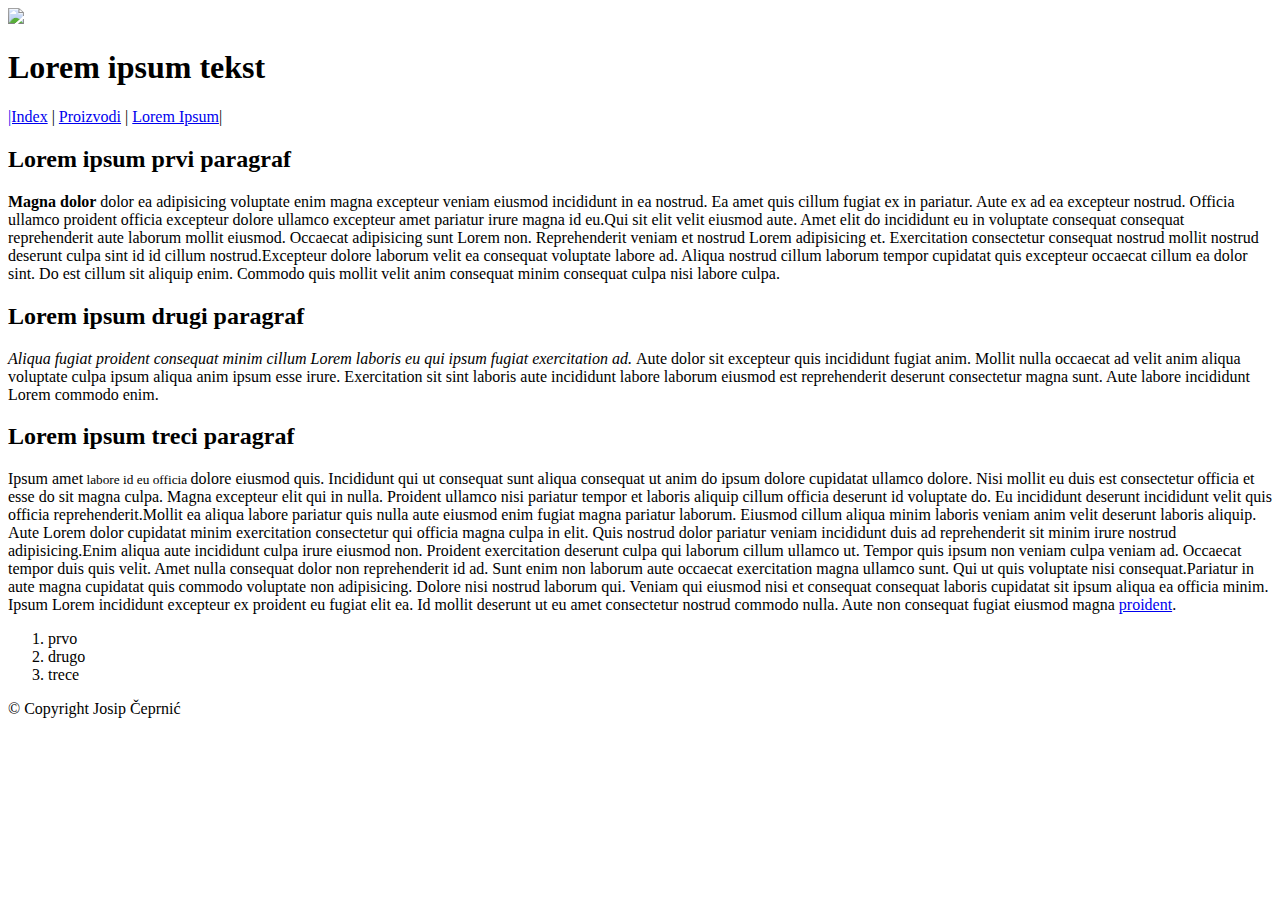
==== html/index.html @ fd79af43 "js" ====
<!DOCTYPE html>
<html lang="en">
  <head>
    <meta charset="UTF-8" />
    <meta http-equiv="X-UA-Compatible" content="IE=edge" />
    <meta name="description" content="Lorem ipsum" />
    <meta name="keywords" content="Lorem ipsum, HTML, index, proizvodi" />
    <meta name="author" content="Josip Čeprnić" />
    <meta name="viewport" content="width=device-width, initial-scale=1.0" />
    <title>Lorem ipsum</title>
    <style>
      .responsive {
        width: 100%;
        height: auto;
      }
    </style>
  </head>
  <body>
    <img src="../images/nature.jpg" class="responsive" />
    <h1>Lorem ipsum tekst</h1>
    <nav>
      <a href="index.html">|Index</a>
      | <a href="proizvodi.html">Proizvodi</a> |
      <a href="https://www.lipsum.com">Lorem Ipsum</a>|
    </nav>
    <main>
      <article>
        <h2>Lorem ipsum prvi paragraf</h2>
        <p>
          <strong> Magna dolor </strong> dolor ea adipisicing voluptate enim
          magna excepteur veniam eiusmod incididunt in ea nostrud. Ea amet quis
          cillum fugiat ex in pariatur. Aute ex ad ea excepteur nostrud. Officia
          ullamco proident officia excepteur dolore ullamco excepteur amet
          pariatur irure magna id eu.Qui sit elit velit eiusmod aute. Amet elit
          do incididunt eu in voluptate consequat consequat reprehenderit aute
          laborum mollit eiusmod. Occaecat adipisicing sunt Lorem non.
          Reprehenderit veniam et nostrud Lorem adipisicing et. Exercitation
          consectetur consequat nostrud mollit nostrud deserunt culpa sint id id
          cillum nostrud.Excepteur dolore laborum velit ea consequat voluptate
          labore ad. Aliqua nostrud cillum laborum tempor cupidatat quis
          excepteur occaecat cillum ea dolor sint. Do est cillum sit aliquip
          enim. Commodo quis mollit velit anim consequat minim consequat culpa
          nisi labore culpa.
        </p>
      </article>
      <article>
        <h2>Lorem ipsum drugi paragraf</h2>
        <p>
          <em>
            Aliqua fugiat proident consequat minim cillum Lorem laboris eu qui
            ipsum fugiat exercitation ad.
          </em>
          Aute dolor sit excepteur quis incididunt fugiat anim. Mollit nulla
          occaecat ad velit anim aliqua voluptate culpa ipsum aliqua anim ipsum
          esse irure. Exercitation sit sint laboris aute incididunt labore
          laborum eiusmod est reprehenderit deserunt consectetur magna sunt.
          Aute labore incididunt Lorem commodo enim.
        </p>
      </article>
      <article>
        <h2>Lorem ipsum treci paragraf</h2>
        <p>
          Ipsum amet<small> labore id eu officia </small> dolore eiusmod quis.
          Incididunt qui ut consequat sunt aliqua consequat ut anim do ipsum
          dolore cupidatat ullamco dolore. Nisi mollit eu duis est consectetur
          officia et esse do sit magna culpa. Magna excepteur elit qui in nulla.
          Proident ullamco nisi pariatur tempor et laboris aliquip cillum
          officia deserunt id voluptate do. Eu incididunt deserunt incididunt
          velit quis officia reprehenderit.Mollit ea aliqua labore pariatur quis
          nulla aute eiusmod enim fugiat magna pariatur laborum. Eiusmod cillum
          aliqua minim laboris veniam anim velit deserunt laboris aliquip. Aute
          Lorem dolor cupidatat minim exercitation consectetur qui officia magna
          culpa in elit. Quis nostrud dolor pariatur veniam incididunt duis ad
          reprehenderit sit minim irure nostrud adipisicing.Enim aliqua aute
          incididunt culpa irure eiusmod non. Proident exercitation deserunt
          culpa qui laborum cillum ullamco ut. Tempor quis ipsum non veniam
          culpa veniam ad. Occaecat tempor duis quis velit. Amet nulla consequat
          dolor non reprehenderit id ad. Sunt enim non laborum aute occaecat
          exercitation magna ullamco sunt. Qui ut quis voluptate nisi
          consequat.Pariatur in aute magna cupidatat quis commodo voluptate non
          adipisicing. Dolore nisi nostrud laborum qui. Veniam qui eiusmod nisi
          et consequat consequat laboris cupidatat sit ipsum aliqua ea officia
          minim. Ipsum Lorem incididunt excepteur ex proident eu fugiat elit ea.
          Id mollit deserunt ut eu amet consectetur nostrud commodo nulla. Aute
          non consequat fugiat eiusmod magna
          <a href="https://www.lipsum.com/">proident</a>.
        </p>
        <p>
          <!--Dolor eu nulla incididunt ipsum minim irure proident. Ea velit velit
          nulla proident eiusmod consequat ad laborum consequat adipisicing
          deserunt ex aute velit. Ullamco cupidatat ullamco mollit eiusmod ipsum
          ipsum enim ex occaecat duis. Anim Lorem ullamco velit reprehenderit
          quis anim tempor velit dolore. Incididunt fugiat dolor id nisi est
          incididunt cupidatat. In Lorem tempor adipisicing duis adipisicing.-->
        </p>
      </article>
      <ol>
        <li>prvo</li>
        <li>drugo</li>
        <li>trece</li>
      </ol>
      <script src="../js/prvi.js"></script>
    </main>
    <footer>&copy; Copyright Josip Čeprnić</footer>
  </body>
</html>
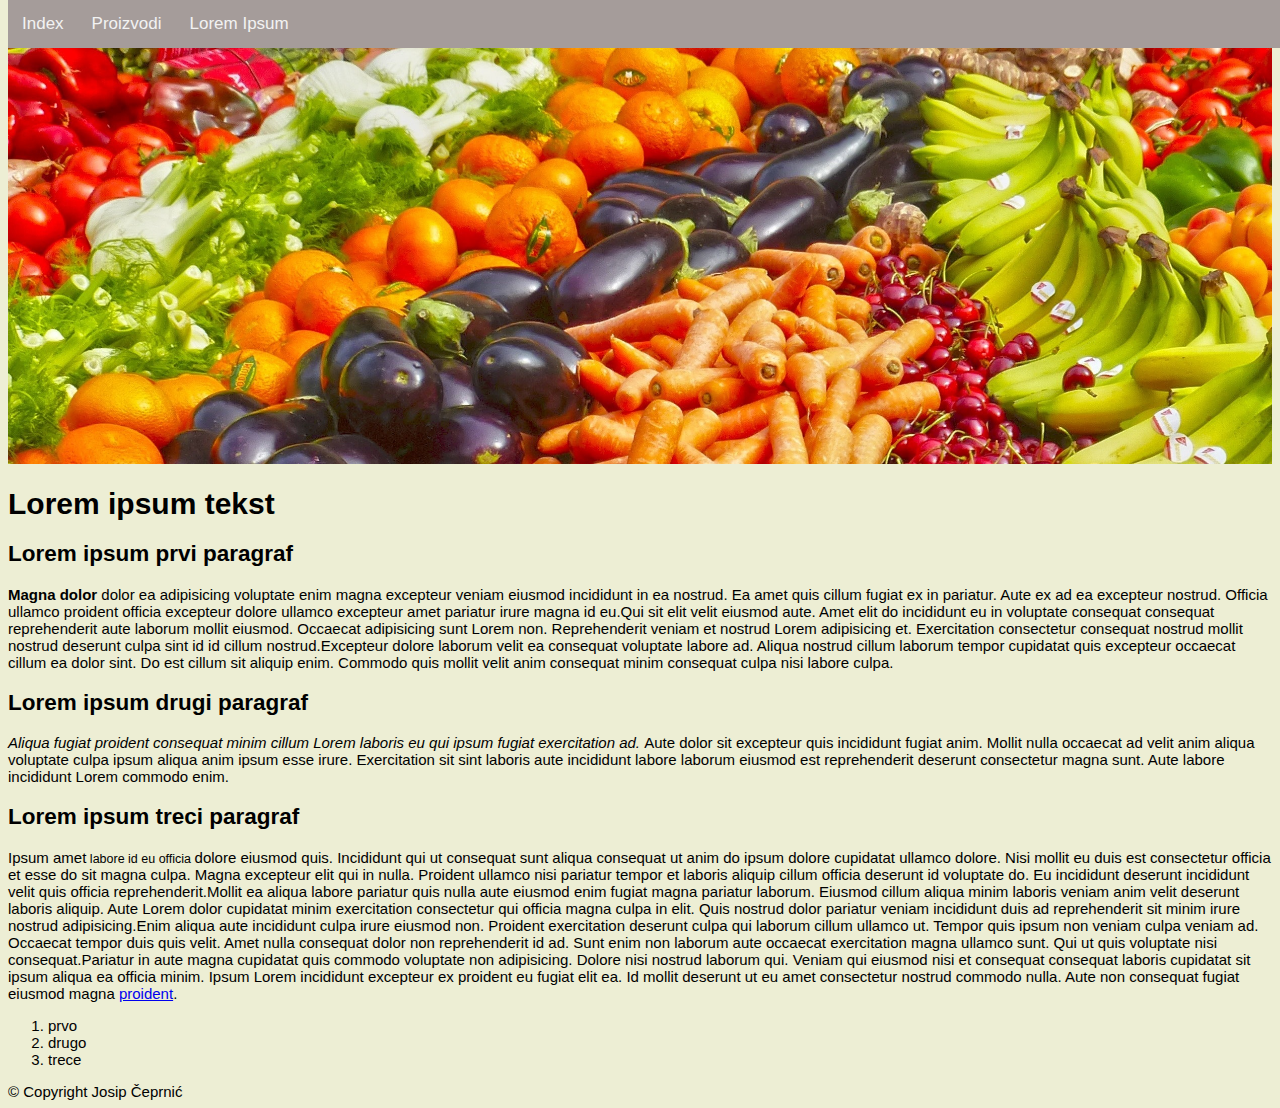
==== commit 96b517ba: "izmjena" ====
--- a/html/index.html
+++ b/html/index.html
@@ -7,22 +7,19 @@
     <meta name="keywords" content="Lorem ipsum, HTML, index, proizvodi" />
     <meta name="author" content="Josip Čeprnić" />
     <meta name="viewport" content="width=device-width, initial-scale=1.0" />
+    <link rel="stylesheet" href="/css/style.css" />
     <title>Lorem ipsum</title>
-    <style>
-      .responsive {
-        width: 100%;
-        height: auto;
-      }
-    </style>
   </head>
+  
   <body>
-    <img src="../images/nature.jpg" class="responsive" />
+    <img src="../images/fruits.jpg" class="cover-img" />
+      <nav>
+        <a href="index.html">Index</a>
+        <a href="proizvodi.html">Proizvodi</a> 
+        <a href="https://www.lipsum.com">Lorem Ipsum</a>
+      </nav>
     <h1>Lorem ipsum tekst</h1>
-    <nav>
-      <a href="index.html">|Index</a>
-      | <a href="proizvodi.html">Proizvodi</a> |
-      <a href="https://www.lipsum.com">Lorem Ipsum</a>|
-    </nav>
+
     <main>
       <article>
         <h2>Lorem ipsum prvi paragraf</h2>
@@ -99,7 +96,7 @@
         <li>drugo</li>
         <li>trece</li>
       </ol>
-      <script src="../js/prvi.js"></script>
+      <!-- <script src="../js/prvi.js"></script> -->
     </main>
     <footer>&copy; Copyright Josip Čeprnić</footer>
   </body>
--- a/css/style.css
+++ b/css/style.css
@@ -0,0 +1,55 @@
+body,html {
+    background-color: #edeed4;
+    font-family: Arial, sans-serif;
+    font-size: 15px;
+  }
+  
+.cover-img {
+
+  width: 100%;
+  height: auto;
+  /* background-position: center;
+  background-repeat: no-repeat; */
+  background-size: cover;
+  position: relative; 
+  
+}
+
+/* @media only screen and (max-width: 330px) {
+    
+    .cover-img {
+      display: none;
+    }
+   
+  } */
+
+
+
+nav {
+    position: fixed;
+    overflow: hidden;
+    top: 0;
+    width: 100%;
+    display: flex; 
+    flex-wrap: wrap;
+    background-color: #A59C9A;
+    
+    }
+
+nav a{
+    
+    color: #f2f2f2;
+    text-align: center;
+    padding: 14px;
+    text-decoration: none;
+    font-size: 17px;
+    overflow: hidden;
+    
+}
+nav a:hover {
+    background-color: #ddd;
+    color: black;
+  }
+ nav a:active {
+    background-color: rgb(76, 6, 99);
+  }
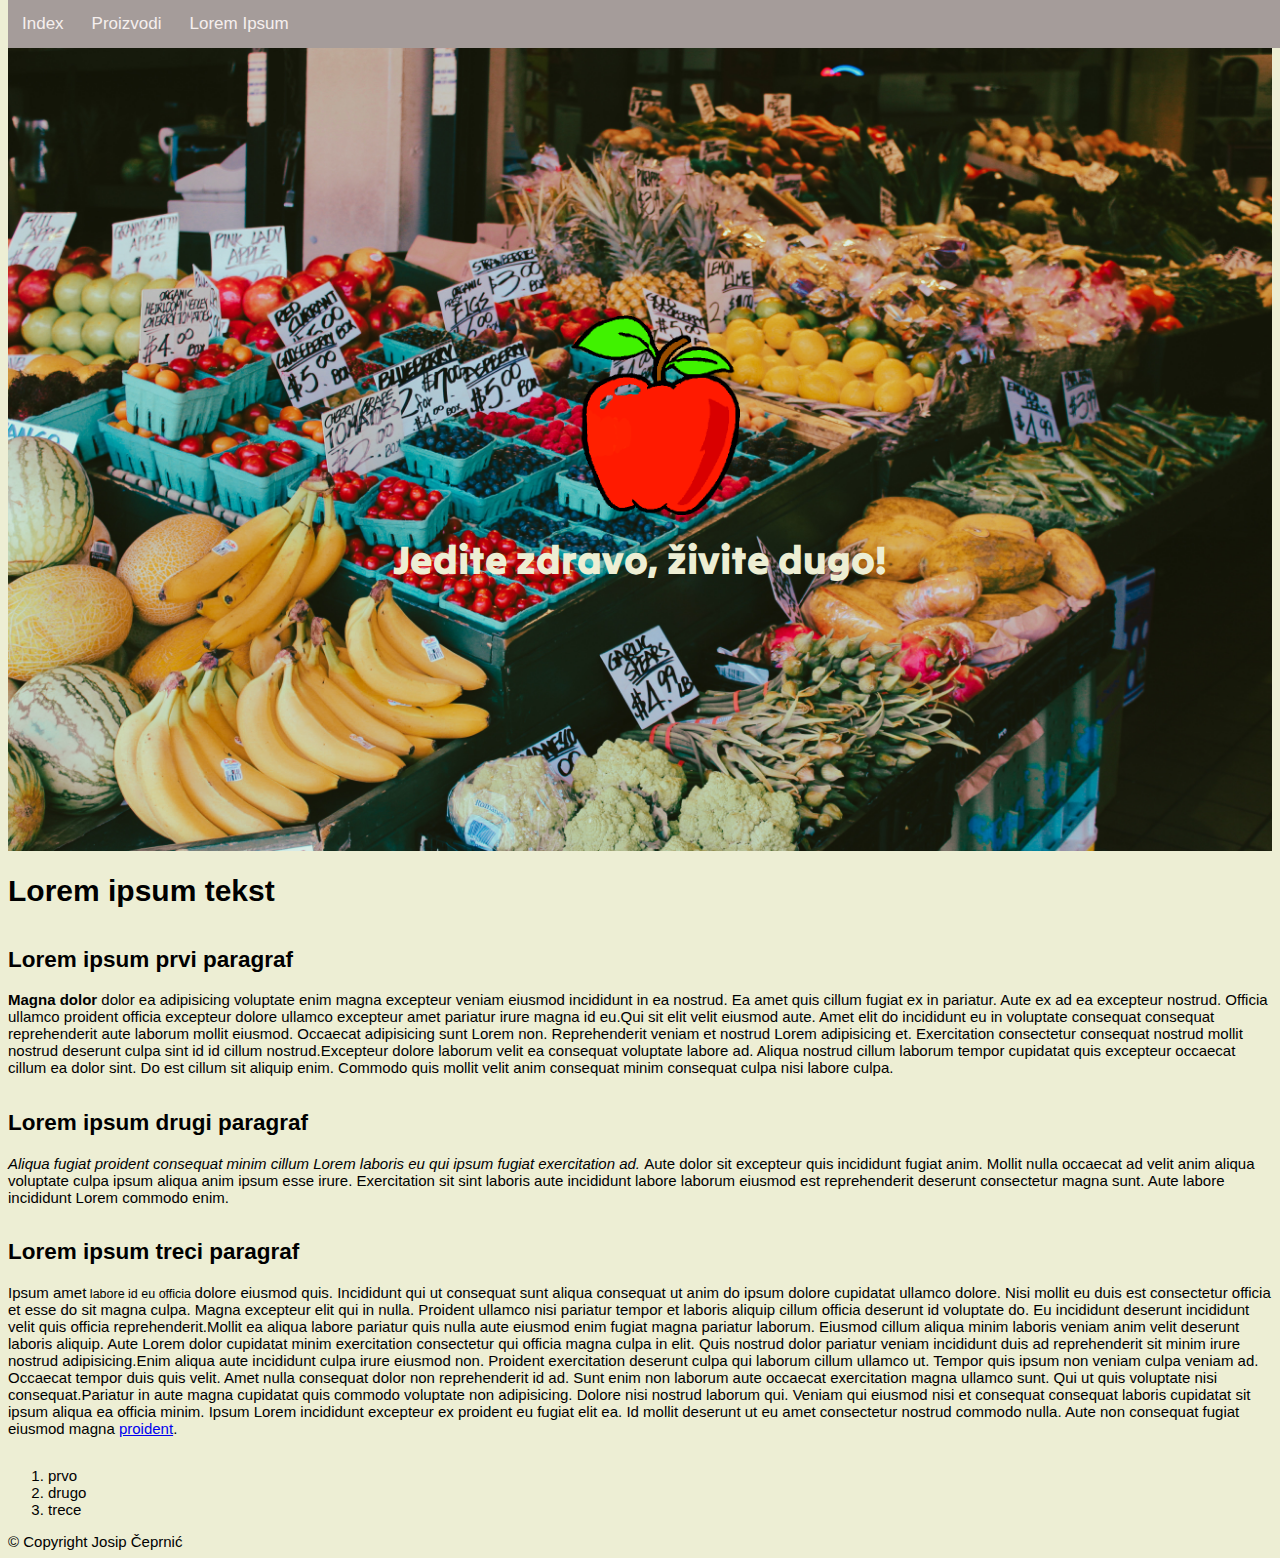
==== commit d790ebe7: "novo" ====
--- a/html/index.html
+++ b/html/index.html
@@ -1,5 +1,5 @@
 <!DOCTYPE html>
-<html lang="en">
+<html lang="hr">
   <head>
     <meta charset="UTF-8" />
     <meta http-equiv="X-UA-Compatible" content="IE=edge" />
@@ -8,19 +8,29 @@
     <meta name="author" content="Josip Čeprnić" />
     <meta name="viewport" content="width=device-width, initial-scale=1.0" />
     <link rel="stylesheet" href="/css/style.css" />
+    <link
+      rel="stylesheet"
+      href="https://fonts.googleapis.com/css?family=Tilt Warp"
+    />
+
     <title>Lorem ipsum</title>
   </head>
-  
+
   <body>
-    <img src="../images/fruits.jpg" class="cover-img" />
-      <nav>
-        <a href="index.html">Index</a>
-        <a href="proizvodi.html">Proizvodi</a> 
-        <a href="https://www.lipsum.com">Lorem Ipsum</a>
-      </nav>
-    <h1>Lorem ipsum tekst</h1>
+    <nav>
+      <a href="index.html">Index</a>
+      <a href="proizvodi.html">Proizvodi</a>
+      <a href="https://www.lipsum.com">Lorem Ipsum</a>
+    </nav>
+    <div><img src="../images/fruits.jpg" id="header" /></div>
+    <div class="center-text"><p>Jedite zdravo, živite dugo!</p></div>
+    <div><img src="../images/apple.png" id="apple" /></div>
+
+   
 
     <main>
+      <div class ="left">
+      <h1>Lorem ipsum tekst</h1>
       <article>
         <h2>Lorem ipsum prvi paragraf</h2>
         <p>
@@ -40,6 +50,7 @@
           nisi labore culpa.
         </p>
       </article>
+    </div>
       <article>
         <h2>Lorem ipsum drugi paragraf</h2>
         <p>
@@ -54,6 +65,7 @@
           Aute labore incididunt Lorem commodo enim.
         </p>
       </article>
+      <div class ="right">
       <article>
         <h2>Lorem ipsum treci paragraf</h2>
         <p>
@@ -91,12 +103,14 @@
           incididunt cupidatat. In Lorem tempor adipisicing duis adipisicing.-->
         </p>
       </article>
+    </div>
       <ol>
         <li>prvo</li>
         <li>drugo</li>
         <li>trece</li>
       </ol>
       <!-- <script src="../js/prvi.js"></script> -->
+      <script src="../js/jabuka.js"></script>
     </main>
     <footer>&copy; Copyright Josip Čeprnić</footer>
   </body>
--- a/css/style.css
+++ b/css/style.css
@@ -1,55 +1,96 @@
-body,html {
-    background-color: #edeed4;
-    font-family: Arial, sans-serif;
-    font-size: 15px;
-  }
-  
-.cover-img {
+body,
+html {
+  background-color: #edeed4;
+  font-family: Arial, sans-serif;
+  font-size: 15px;
+}
 
+nav {
+  position: fixed;
+  overflow: hidden;
+  top: 0;
+  width: 100%;
+  display: flex;
+  flex-wrap: wrap;
+  background-color: #a59c9a;
+  /* color: rgb(245, 239, 238);  */
+  z-index: 100;
+}
+
+nav a {
+  text-align: center;
+  padding: 14px;
+  text-decoration: none;
+  font-size: 17px;
+  overflow: hidden;
+  color: rgb(245, 239, 238);
+}
+
+nav a:hover {
+  background-color: #ddd;
+  color: black;
+}
+
+nav a:active {
+  background-color: rgb(160, 30, 204);
+}
+
+/* nav a:visited{
+  color:orange
+} */
+
+#header {
   width: 100%;
   height: auto;
-  /* background-position: center;
-  background-repeat: no-repeat; */
+  /* background-image: url("../images/fruits.jpg"); */
   background-size: cover;
-  position: relative; 
-  
 }
 
-/* @media only screen and (max-width: 330px) {
-    
-    .cover-img {
-      display: none;
-    }
-   
-  } */
+.center-text p {
+  position: absolute;
+  top: 60%;
+  left: 50%;
+  transform: translate(-50%, -90%);
+  z-index: 1;
+  color: #edeed4;
+  text-align: center;
+  font-family: Tilt Warp;
+  font-size: 40px;
+}
 
+#apple {
+  position: absolute;
+  width: 200px;
+  height: 200px;
+  top: 55%;
+  left: 50%;
+  transform: translate(-50%, -90%);
+  z-index: 0;
+  color: #edeed4;
+  text-align: center;
+  font-family: Tilt Warp;
+  font-size: 40px;
+}
+@media only screen and (max-width: 800px) {
+  .center-text {
+    position: absolute;
+    top: 25%;
+    left: 50%;
+    transform: translate(-50%, -90%);
+    z-index: 1;
+    color: #edeed4;
+    text-align: center;
+    font-size: 10px;
+  }
+  #apple {
+    display: none;
+  }
+}
 
+.left {display:flex;
+  flex-wrap:wrap;
+  }
 
-nav {
-    position: fixed;
-    overflow: hidden;
-    top: 0;
-    width: 100%;
-    display: flex; 
-    flex-wrap: wrap;
-    background-color: #A59C9A;
-    
-    }
-
-nav a{
-    
-    color: #f2f2f2;
-    text-align: center;
-    padding: 14px;
-    text-decoration: none;
-    font-size: 17px;
-    overflow: hidden;
-    
-}
-nav a:hover {
-    background-color: #ddd;
-    color: black;
-  }
- nav a:active {
-    background-color: rgb(76, 6, 99);
-  }
+.right {display:flex;
+    flex-wrap:wrap;
+    }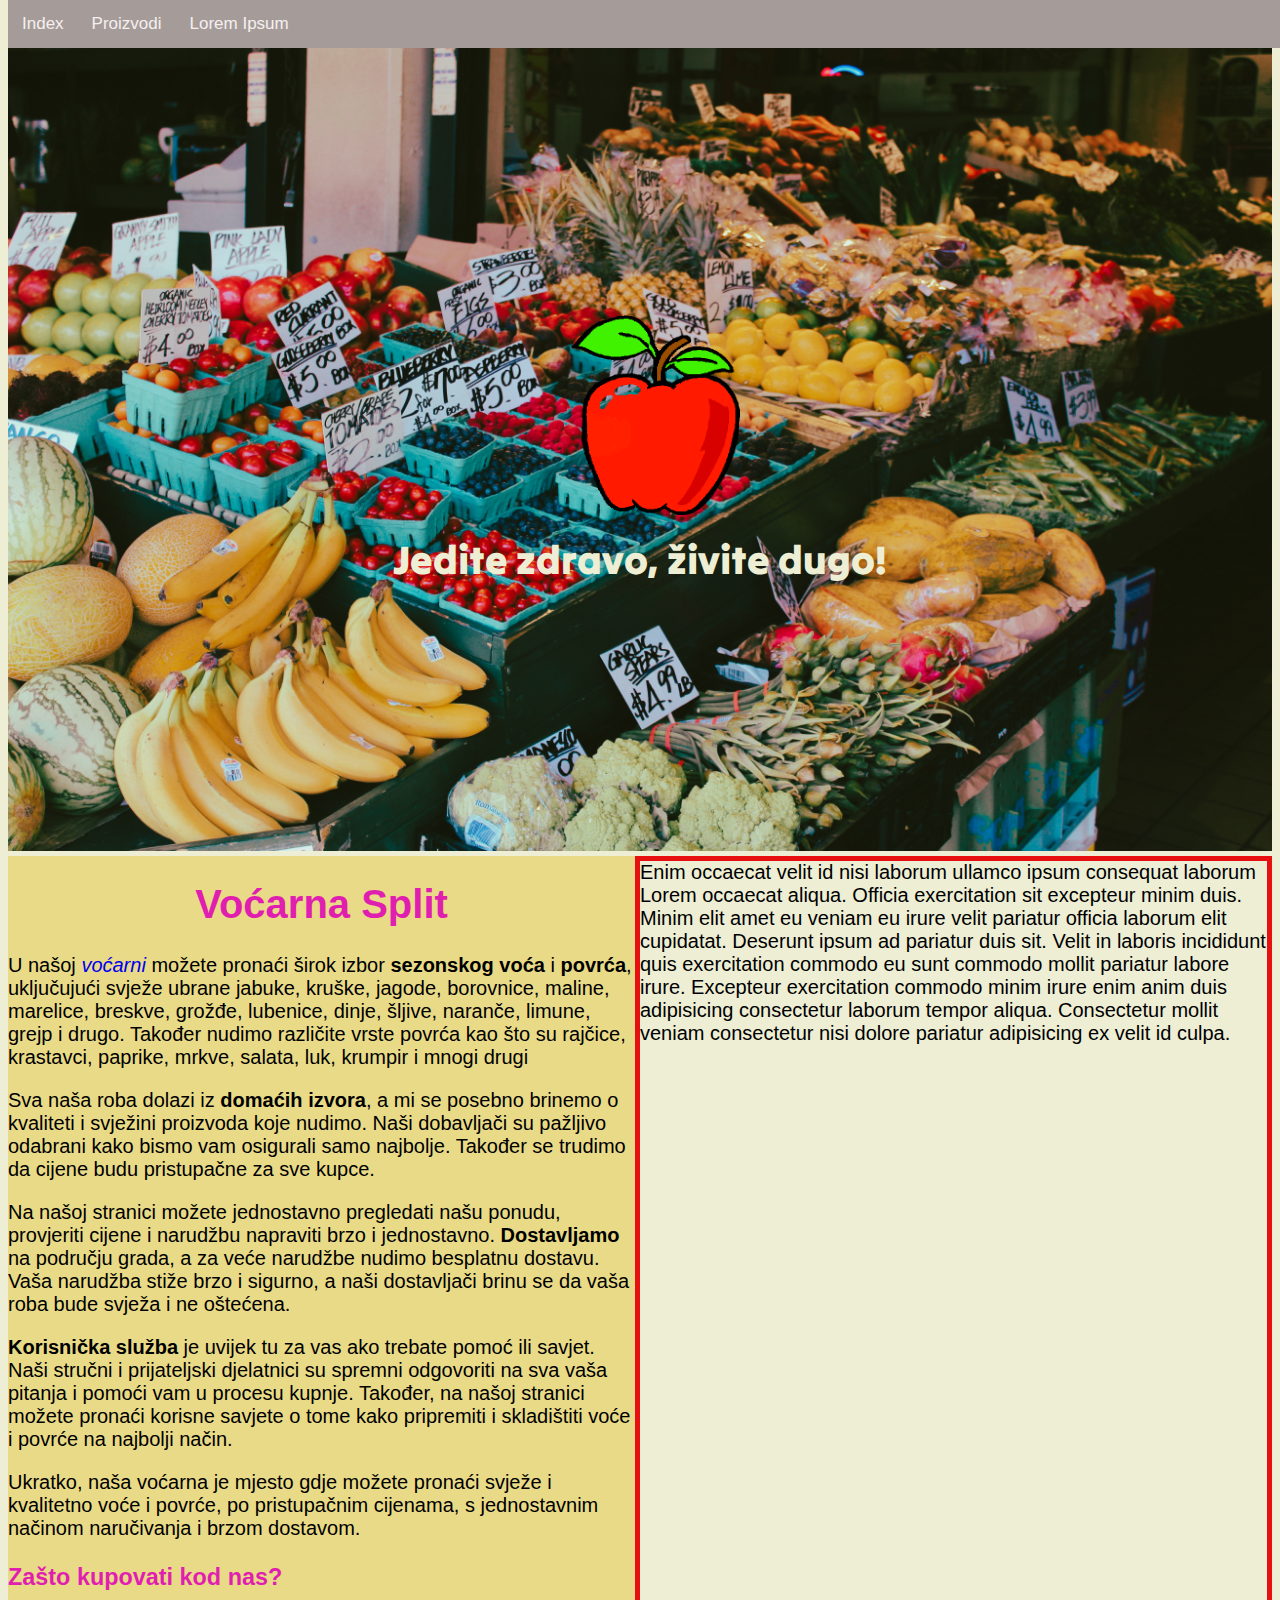
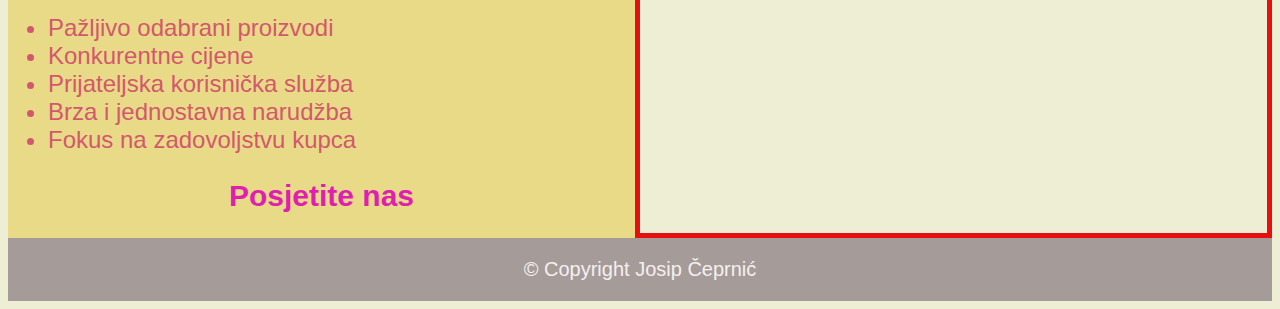
==== commit 2a28f9a8: "almost" ====
--- a/html/index.html
+++ b/html/index.html
@@ -26,92 +26,67 @@
     <div class="center-text"><p>Jedite zdravo, živite dugo!</p></div>
     <div><img src="../images/apple.png" id="apple" /></div>
 
-   
-
-    <main>
-      <div class ="left">
-      <h1>Lorem ipsum tekst</h1>
-      <article>
-        <h2>Lorem ipsum prvi paragraf</h2>
+    <main class="flex-container">
+      <div class="left">
+        <h1>Voćarna Split</h1>
         <p>
-          <strong> Magna dolor </strong> dolor ea adipisicing voluptate enim
-          magna excepteur veniam eiusmod incididunt in ea nostrud. Ea amet quis
-          cillum fugiat ex in pariatur. Aute ex ad ea excepteur nostrud. Officia
-          ullamco proident officia excepteur dolore ullamco excepteur amet
-          pariatur irure magna id eu.Qui sit elit velit eiusmod aute. Amet elit
-          do incididunt eu in voluptate consequat consequat reprehenderit aute
-          laborum mollit eiusmod. Occaecat adipisicing sunt Lorem non.
-          Reprehenderit veniam et nostrud Lorem adipisicing et. Exercitation
-          consectetur consequat nostrud mollit nostrud deserunt culpa sint id id
-          cillum nostrud.Excepteur dolore laborum velit ea consequat voluptate
-          labore ad. Aliqua nostrud cillum laborum tempor cupidatat quis
-          excepteur occaecat cillum ea dolor sint. Do est cillum sit aliquip
-          enim. Commodo quis mollit velit anim consequat minim consequat culpa
-          nisi labore culpa.
-        </p>
-      </article>
-    </div>
-      <article>
-        <h2>Lorem ipsum drugi paragraf</h2>
-        <p>
-          <em>
-            Aliqua fugiat proident consequat minim cillum Lorem laboris eu qui
-            ipsum fugiat exercitation ad.
-          </em>
-          Aute dolor sit excepteur quis incididunt fugiat anim. Mollit nulla
-          occaecat ad velit anim aliqua voluptate culpa ipsum aliqua anim ipsum
-          esse irure. Exercitation sit sint laboris aute incididunt labore
-          laborum eiusmod est reprehenderit deserunt consectetur magna sunt.
-          Aute labore incididunt Lorem commodo enim.
-        </p>
-      </article>
-      <div class ="right">
-      <article>
-        <h2>Lorem ipsum treci paragraf</h2>
-        <p>
-          Ipsum amet<small> labore id eu officia </small> dolore eiusmod quis.
-          Incididunt qui ut consequat sunt aliqua consequat ut anim do ipsum
-          dolore cupidatat ullamco dolore. Nisi mollit eu duis est consectetur
-          officia et esse do sit magna culpa. Magna excepteur elit qui in nulla.
-          Proident ullamco nisi pariatur tempor et laboris aliquip cillum
-          officia deserunt id voluptate do. Eu incididunt deserunt incididunt
-          velit quis officia reprehenderit.Mollit ea aliqua labore pariatur quis
-          nulla aute eiusmod enim fugiat magna pariatur laborum. Eiusmod cillum
-          aliqua minim laboris veniam anim velit deserunt laboris aliquip. Aute
-          Lorem dolor cupidatat minim exercitation consectetur qui officia magna
-          culpa in elit. Quis nostrud dolor pariatur veniam incididunt duis ad
-          reprehenderit sit minim irure nostrud adipisicing.Enim aliqua aute
-          incididunt culpa irure eiusmod non. Proident exercitation deserunt
-          culpa qui laborum cillum ullamco ut. Tempor quis ipsum non veniam
-          culpa veniam ad. Occaecat tempor duis quis velit. Amet nulla consequat
-          dolor non reprehenderit id ad. Sunt enim non laborum aute occaecat
-          exercitation magna ullamco sunt. Qui ut quis voluptate nisi
-          consequat.Pariatur in aute magna cupidatat quis commodo voluptate non
-          adipisicing. Dolore nisi nostrud laborum qui. Veniam qui eiusmod nisi
-          et consequat consequat laboris cupidatat sit ipsum aliqua ea officia
-          minim. Ipsum Lorem incididunt excepteur ex proident eu fugiat elit ea.
-          Id mollit deserunt ut eu amet consectetur nostrud commodo nulla. Aute
-          non consequat fugiat eiusmod magna
-          <a href="https://www.lipsum.com/">proident</a>.
+          U našoj <em><a href="proizvodi.html">voćarni</a></em> možete pronaći širok izbor <strong>sezonskog voća</strong> i <strong>povrća</strong>,
+          uključujući svježe ubrane jabuke, kruške, jagode, borovnice, maline,
+          marelice, breskve, grožđe, lubenice, dinje, šljive, naranče, limune,
+          grejp i drugo. Također nudimo različite vrste povrća kao što su
+          rajčice, krastavci, paprike, mrkve, salata, luk, krumpir i mnogi drugi
         </p>
         <p>
-          <!--Dolor eu nulla incididunt ipsum minim irure proident. Ea velit velit
-          nulla proident eiusmod consequat ad laborum consequat adipisicing
-          deserunt ex aute velit. Ullamco cupidatat ullamco mollit eiusmod ipsum
-          ipsum enim ex occaecat duis. Anim Lorem ullamco velit reprehenderit
-          quis anim tempor velit dolore. Incididunt fugiat dolor id nisi est
-          incididunt cupidatat. In Lorem tempor adipisicing duis adipisicing.-->
+          Sva naša roba dolazi iz <strong>domaćih izvora</strong>, a mi se posebno brinemo o
+          kvaliteti i svježini proizvoda koje nudimo. Naši dobavljači su
+          pažljivo odabrani kako bismo vam osigurali samo najbolje. Također se
+          trudimo da cijene budu pristupačne za sve kupce.
         </p>
-      </article>
-    </div>
-      <ol>
-        <li>prvo</li>
-        <li>drugo</li>
-        <li>trece</li>
-      </ol>
-      <!-- <script src="../js/prvi.js"></script> -->
+        <p>
+          Na našoj stranici možete jednostavno pregledati našu ponudu,
+          provjeriti cijene i narudžbu napraviti brzo i jednostavno. <strong>Dostavljamo</strong>
+          na području grada, a za veće narudžbe nudimo besplatnu dostavu. Vaša
+          narudžba stiže brzo i sigurno, a naši dostavljači brinu se da vaša
+          roba bude svježa i ne oštećena.
+        </p>
+        <p>
+          <strong>Korisnička služba</strong> je uvijek tu za vas ako trebate pomoć ili savjet.
+          Naši stručni i prijateljski djelatnici su spremni odgovoriti na sva
+          vaša pitanja i pomoći vam u procesu kupnje. Također, na našoj stranici
+          možete pronaći korisne savjete o tome kako pripremiti i skladištiti
+          voće i povrće na najbolji način.
+        </p>
+        <p>
+          Ukratko, naša voćarna je mjesto gdje možete pronaći svježe i
+          kvalitetno voće i povrće, po pristupačnim cijenama, s jednostavnim
+          načinom naručivanja i brzom dostavom.
+        </p>
+        <h3>Zašto kupovati kod nas?</h3>
+
+        <ul>
+          <li>Pažljivo odabrani proizvodi</li>
+          <li>Konkurentne cijene</li>
+          <li>Prijateljska korisnička služba</li>
+          <li>Brza i jednostavna narudžba</li>
+          <li>Fokus na zadovoljstvu kupca</li>
+        </ul>
+
+        <h2>Posjetite nas</h2>
+      </div>
+      <div class="right">
+        Enim occaecat velit id nisi laborum ullamco ipsum consequat laborum
+        Lorem occaecat aliqua. Officia exercitation sit excepteur minim duis.
+        Minim elit amet eu veniam eu irure velit pariatur officia laborum elit
+        cupidatat. Deserunt ipsum ad pariatur duis sit. Velit in laboris
+        incididunt quis exercitation commodo eu sunt commodo mollit pariatur
+        labore irure. Excepteur exercitation commodo minim irure enim anim duis
+        adipisicing consectetur laborum tempor aliqua. Consectetur mollit veniam
+        consectetur nisi dolore pariatur adipisicing ex velit id culpa.
+      </div>
       <script src="../js/jabuka.js"></script>
     </main>
-    <footer>&copy; Copyright Josip Čeprnić</footer>
+
+    <footer><p class ="copyright">&copy; Copyright Josip Čeprnić</p></footer>
   </body>
+  
 </html>
--- a/css/style.css
+++ b/css/style.css
@@ -2,7 +2,7 @@
 html {
   background-color: #edeed4;
   font-family: Arial, sans-serif;
-  font-size: 15px;
+  font-size: 20px;
 }
 
 nav {
@@ -67,14 +67,11 @@
   transform: translate(-50%, -90%);
   z-index: 0;
   color: #edeed4;
-  text-align: center;
-  font-family: Tilt Warp;
-  font-size: 40px;
 }
-@media only screen and (max-width: 800px) {
+@media only screen and (max-width: 900px) {
   .center-text {
     position: absolute;
-    top: 25%;
+    top: 20%;
     left: 50%;
     transform: translate(-50%, -90%);
     z-index: 1;
@@ -87,10 +84,57 @@
   }
 }
 
-.left {display:flex;
-  flex-wrap:wrap;
+@media only screen and (max-width: 400px) {
+  .center-text {
+    display: none;
   }
+}
 
-.right {display:flex;
-    flex-wrap:wrap;
-    }+.flex-container {
+  display: flex;
+  flex-direction: row;
+  flex-wrap: wrap;
+}
+
+.left {
+  flex: 1;
+  background-color: rgb(233, 218, 135);
+  
+}
+.left a {
+  text-decoration: none;
+}
+.left a:hover {
+  
+  color: #e01fb0;
+}
+
+
+.right {
+  flex: 1;
+  border: 5px solid rgb(231, 15, 15);
+}
+
+h1,
+h2 {
+  text-align: center;
+  color: #e01fb0;
+}
+
+h3 {
+  color: #e01fb0;
+}
+ul li {
+  color: rgb(211, 88, 109);
+  font-family: Calibri, sans-serif;
+  font-size: 1.2rem;
+}
+
+.copyright{
+  background-color: #a59c9a;
+  text-align: center;
+  color: rgb(245, 239, 238);
+  padding: 20px;
+  margin: 0;
+   
+}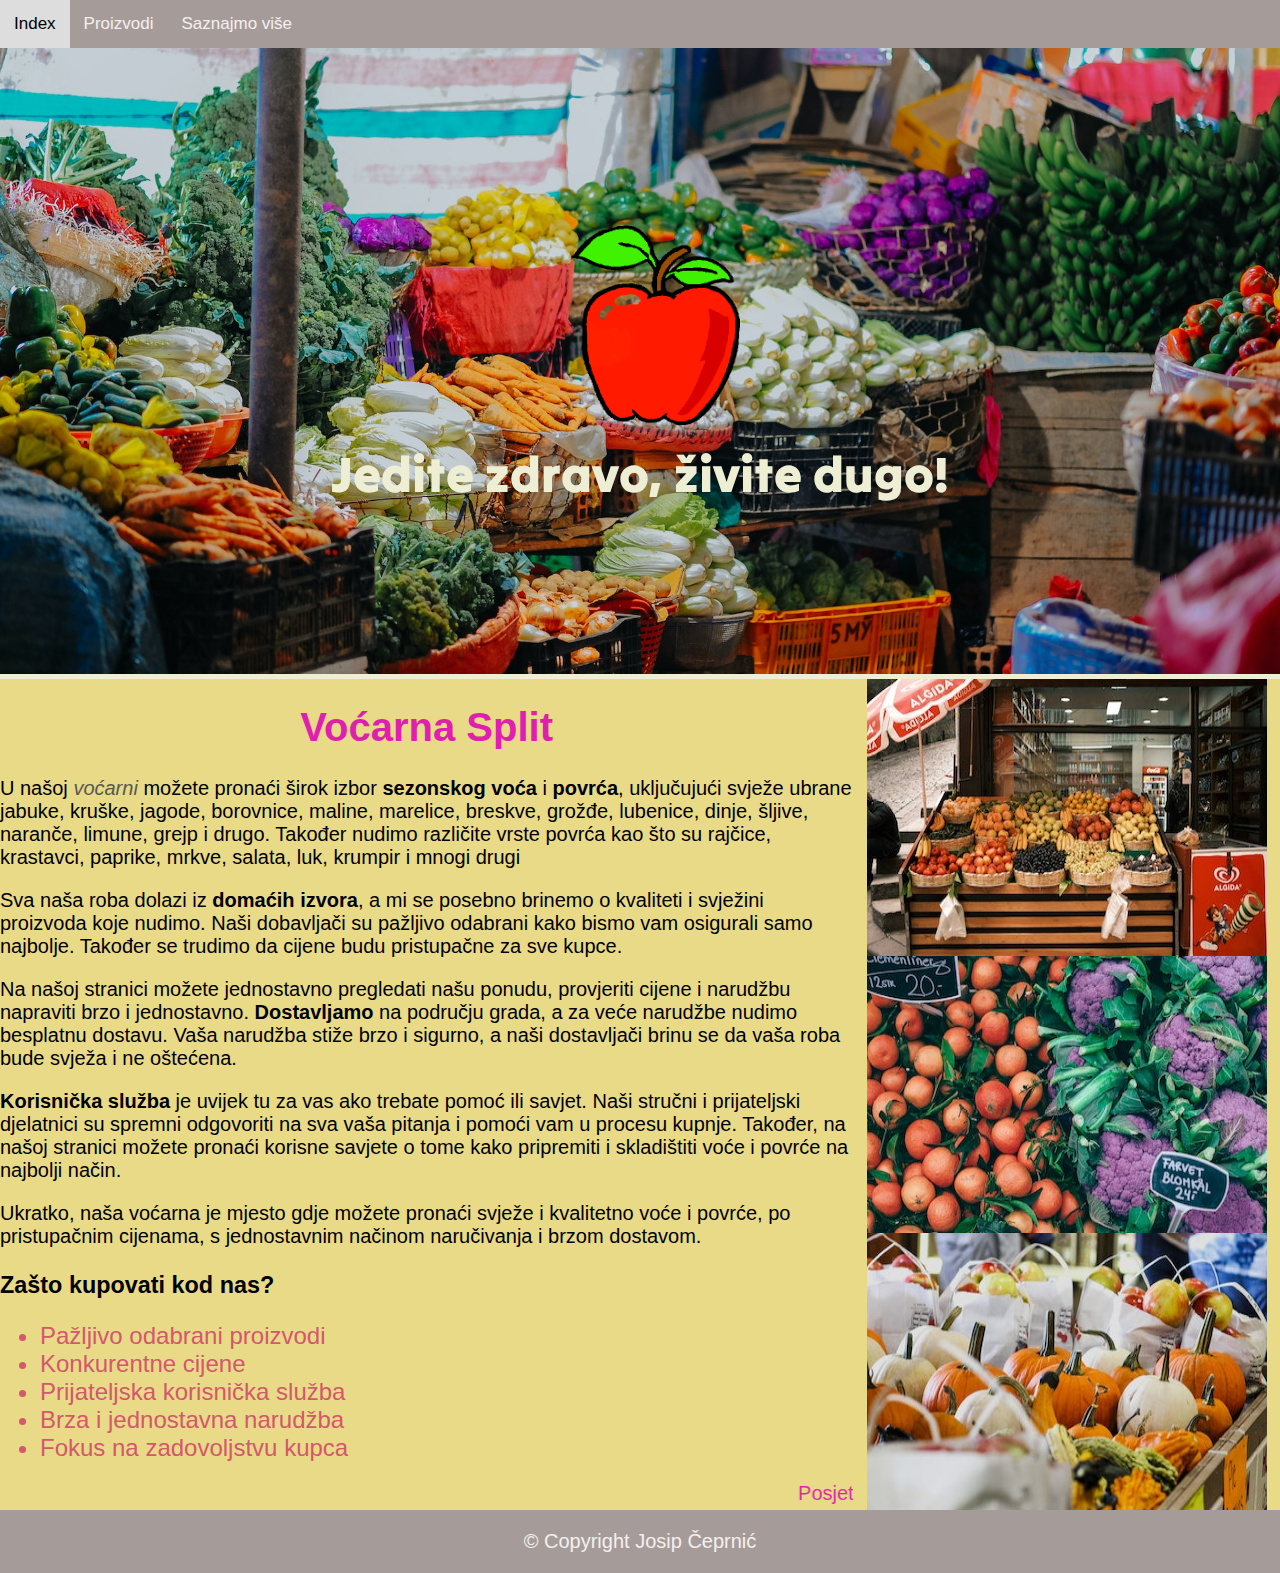
==== commit 16a44d7b: "products" ====
--- a/html/index.html
+++ b/html/index.html
@@ -7,10 +7,10 @@
     <meta name="keywords" content="Lorem ipsum, HTML, index, proizvodi" />
     <meta name="author" content="Josip Čeprnić" />
     <meta name="viewport" content="width=device-width, initial-scale=1.0" />
-    <link rel="stylesheet" href="/css/style.css" />
+    <link rel="stylesheet" type="text/css" href="/css/style.css" />
     <link
+      href="https://fonts.googleapis.com/css2?family=Tilt+Warp&display=swap"
       rel="stylesheet"
-      href="https://fonts.googleapis.com/css?family=Tilt Warp"
     />
 
     <title>Lorem ipsum</title>
@@ -20,7 +20,10 @@
     <nav>
       <a href="index.html">Index</a>
       <a href="proizvodi.html">Proizvodi</a>
-      <a href="https://www.lipsum.com">Lorem Ipsum</a>
+      <a
+        href="https://www.tehnologijahrane.com/enciklopedija/opca-svojstva-i-podjela-voca-i-povrca"
+        >Saznajmo više</a
+      >
     </nav>
     <div><img src="../images/fruits.jpg" id="header" /></div>
     <div class="center-text"><p>Jedite zdravo, živite dugo!</p></div>
@@ -30,31 +33,33 @@
       <div class="left">
         <h1>Voćarna Split</h1>
         <p>
-          U našoj <em><a href="proizvodi.html">voćarni</a></em> možete pronaći širok izbor <strong>sezonskog voća</strong> i <strong>povrća</strong>,
+          U našoj <em><a href="proizvodi.html">voćarni</a></em> možete pronaći
+          širok izbor <strong>sezonskog voća</strong> i <strong>povrća</strong>,
           uključujući svježe ubrane jabuke, kruške, jagode, borovnice, maline,
           marelice, breskve, grožđe, lubenice, dinje, šljive, naranče, limune,
           grejp i drugo. Također nudimo različite vrste povrća kao što su
           rajčice, krastavci, paprike, mrkve, salata, luk, krumpir i mnogi drugi
         </p>
         <p>
-          Sva naša roba dolazi iz <strong>domaćih izvora</strong>, a mi se posebno brinemo o
-          kvaliteti i svježini proizvoda koje nudimo. Naši dobavljači su
-          pažljivo odabrani kako bismo vam osigurali samo najbolje. Također se
-          trudimo da cijene budu pristupačne za sve kupce.
+          Sva naša roba dolazi iz <strong>domaćih izvora</strong>, a mi se
+          posebno brinemo o kvaliteti i svježini proizvoda koje nudimo. Naši
+          dobavljači su pažljivo odabrani kako bismo vam osigurali samo
+          najbolje. Također se trudimo da cijene budu pristupačne za sve kupce.
         </p>
         <p>
           Na našoj stranici možete jednostavno pregledati našu ponudu,
-          provjeriti cijene i narudžbu napraviti brzo i jednostavno. <strong>Dostavljamo</strong>
+          provjeriti cijene i narudžbu napraviti brzo i jednostavno.
+          <strong>Dostavljamo</strong>
           na području grada, a za veće narudžbe nudimo besplatnu dostavu. Vaša
           narudžba stiže brzo i sigurno, a naši dostavljači brinu se da vaša
           roba bude svježa i ne oštećena.
         </p>
         <p>
-          <strong>Korisnička služba</strong> je uvijek tu za vas ako trebate pomoć ili savjet.
-          Naši stručni i prijateljski djelatnici su spremni odgovoriti na sva
-          vaša pitanja i pomoći vam u procesu kupnje. Također, na našoj stranici
-          možete pronaći korisne savjete o tome kako pripremiti i skladištiti
-          voće i povrće na najbolji način.
+          <strong>Korisnička služba</strong> je uvijek tu za vas ako trebate
+          pomoć ili savjet. Naši stručni i prijateljski djelatnici su spremni
+          odgovoriti na sva vaša pitanja i pomoći vam u procesu kupnje. Također,
+          na našoj stranici možete pronaći korisne savjete o tome kako
+          pripremiti i skladištiti voće i povrće na najbolji način.
         </p>
         <p>
           Ukratko, naša voćarna je mjesto gdje možete pronaći svježe i
@@ -71,22 +76,16 @@
           <li>Fokus na zadovoljstvu kupca</li>
         </ul>
 
-        <h2>Posjetite nas</h2>
+        <marquee>Posjetite nas</marquee>
       </div>
       <div class="right">
-        Enim occaecat velit id nisi laborum ullamco ipsum consequat laborum
-        Lorem occaecat aliqua. Officia exercitation sit excepteur minim duis.
-        Minim elit amet eu veniam eu irure velit pariatur officia laborum elit
-        cupidatat. Deserunt ipsum ad pariatur duis sit. Velit in laboris
-        incididunt quis exercitation commodo eu sunt commodo mollit pariatur
-        labore irure. Excepteur exercitation commodo minim irure enim anim duis
-        adipisicing consectetur laborum tempor aliqua. Consectetur mollit veniam
-        consectetur nisi dolore pariatur adipisicing ex velit id culpa.
+        <img src="../images/shop1.jpg" alt="Slika voćarne" title="voćarna" />
+        <img src="../images/shop2.jpg" alt="Slika voćarne" title="voćarna" />
+        <img src="../images/shop3.jpg" alt="Slika voćarne" title="voćarna" />
       </div>
       <script src="../js/jabuka.js"></script>
     </main>
 
-    <footer><p class ="copyright">&copy; Copyright Josip Čeprnić</p></footer>
+    <footer><p class="copyright">&copy; Copyright Josip Čeprnić</p></footer>
   </body>
-  
 </html>
--- a/css/style.css
+++ b/css/style.css
@@ -3,6 +3,8 @@
   background-color: #edeed4;
   font-family: Arial, sans-serif;
   font-size: 20px;
+  padding: 0;
+  margin: 0;
 }
 
 nav {
@@ -44,25 +46,27 @@
   height: auto;
   /* background-image: url("../images/fruits.jpg"); */
   background-size: cover;
+ 
+
 }
 
 .center-text p {
   position: absolute;
-  top: 60%;
+  top: 50%;
   left: 50%;
   transform: translate(-50%, -90%);
   z-index: 1;
   color: #edeed4;
   text-align: center;
-  font-family: Tilt Warp;
-  font-size: 40px;
+  font-family: 'Tilt Warp',cursive;
+  font-size: 50px;
 }
 
 #apple {
   position: absolute;
   width: 200px;
   height: 200px;
-  top: 55%;
+  top: 45%;
   left: 50%;
   transform: translate(-50%, -90%);
   z-index: 0;
@@ -71,20 +75,20 @@
 @media only screen and (max-width: 900px) {
   .center-text {
     position: absolute;
-    top: 20%;
+    top: 30%;
     left: 50%;
     transform: translate(-50%, -90%);
     z-index: 1;
     color: #edeed4;
     text-align: center;
-    font-size: 10px;
+    
   }
   #apple {
     display: none;
   }
 }
 
-@media only screen and (max-width: 400px) {
+@media only screen and (max-width: 600px) {
   .center-text {
     display: none;
   }
@@ -94,25 +98,28 @@
   display: flex;
   flex-direction: row;
   flex-wrap: wrap;
+  background-color: rgb(233, 218, 135);
+  
 }
 
 .left {
   flex: 1;
   background-color: rgb(233, 218, 135);
-  
+  flex-grow: 2;
 }
 .left a {
   text-decoration: none;
+  color: #585853;
 }
 .left a:hover {
-  
   color: #e01fb0;
 }
 
-
 .right {
   flex: 1;
-  border: 5px solid rgb(231, 15, 15);
+  display: flex;
+  /* flex-direction: row; */
+  flex-wrap: wrap;
 }
 
 h1,
@@ -121,7 +128,7 @@
   color: #e01fb0;
 }
 
-h3 {
+marquee {
   color: #e01fb0;
 }
 ul li {
@@ -130,11 +137,20 @@
   font-size: 1.2rem;
 }
 
-.copyright{
+.copyright {
   background-color: #a59c9a;
   text-align: center;
   color: rgb(245, 239, 238);
   padding: 20px;
   margin: 0;
-   
-}+}
+
+.right {
+  width: auto;
+  height: auto;
+  margin: 0;
+  padding: 0;
+  justify-content: center;
+
+
+}
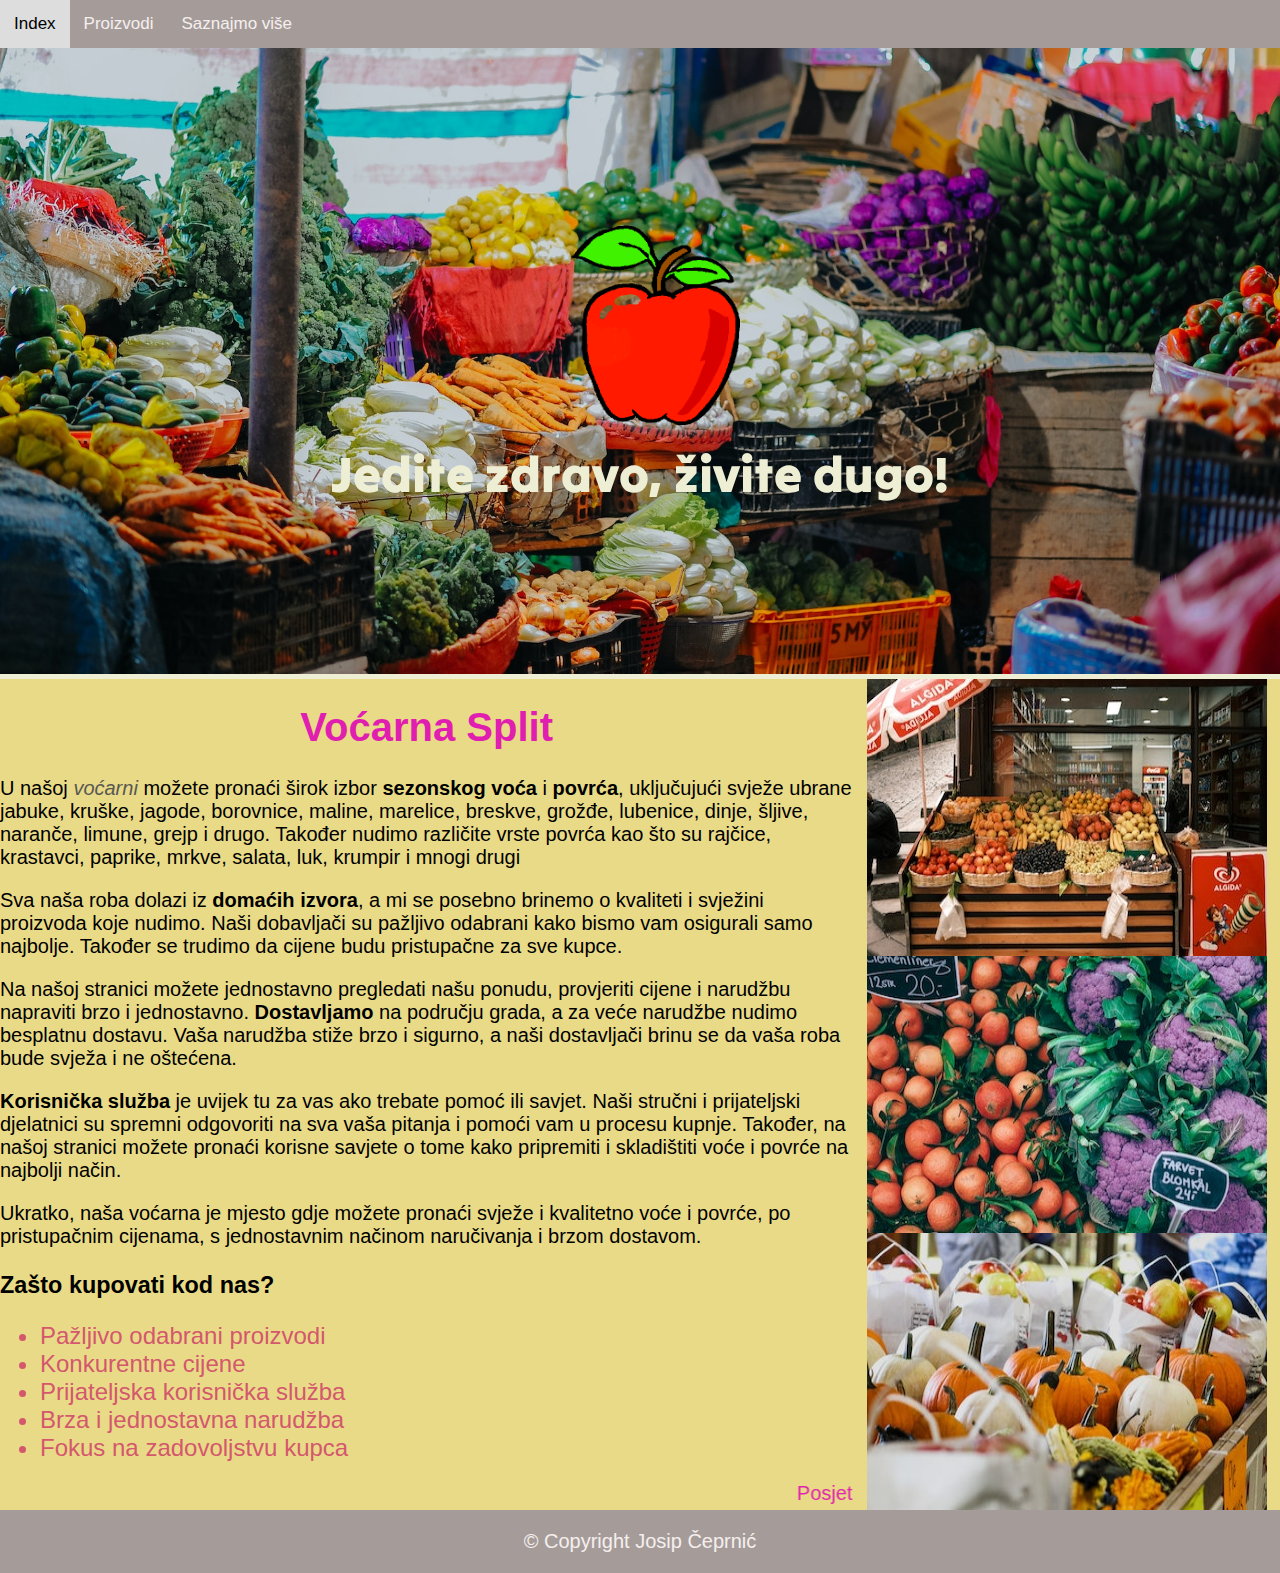
==== commit 05238323: "finished task02" ====
--- a/html/index.html
+++ b/html/index.html
@@ -3,8 +3,8 @@
   <head>
     <meta charset="UTF-8" />
     <meta http-equiv="X-UA-Compatible" content="IE=edge" />
-    <meta name="description" content="Lorem ipsum" />
-    <meta name="keywords" content="Lorem ipsum, HTML, index, proizvodi" />
+    <meta name="description" content="Voćarna" />
+    <meta name="keywords" content="Voćarna, Split, index, proizvodi" />
     <meta name="author" content="Josip Čeprnić" />
     <meta name="viewport" content="width=device-width, initial-scale=1.0" />
     <link rel="stylesheet" type="text/css" href="/css/style.css" />
--- a/css/style.css
+++ b/css/style.css
@@ -46,8 +46,6 @@
   height: auto;
   /* background-image: url("../images/fruits.jpg"); */
   background-size: cover;
- 
-
 }
 
 .center-text p {
@@ -58,7 +56,7 @@
   z-index: 1;
   color: #edeed4;
   text-align: center;
-  font-family: 'Tilt Warp',cursive;
+  font-family: "Tilt Warp", cursive;
   font-size: 50px;
 }
 
@@ -81,7 +79,6 @@
     z-index: 1;
     color: #edeed4;
     text-align: center;
-    
   }
   #apple {
     display: none;
@@ -99,7 +96,6 @@
   flex-direction: row;
   flex-wrap: wrap;
   background-color: rgb(233, 218, 135);
-  
 }
 
 .left {
@@ -151,6 +147,17 @@
   margin: 0;
   padding: 0;
   justify-content: center;
+}
 
+table th {
+  text-align: center;
+  background-color: rgb(119, 105, 28);
+}
+table td {
+  text-align: center;
+  background-color: rgb(187, 164, 35);
+}
 
+article img {
+  float: left;
 }
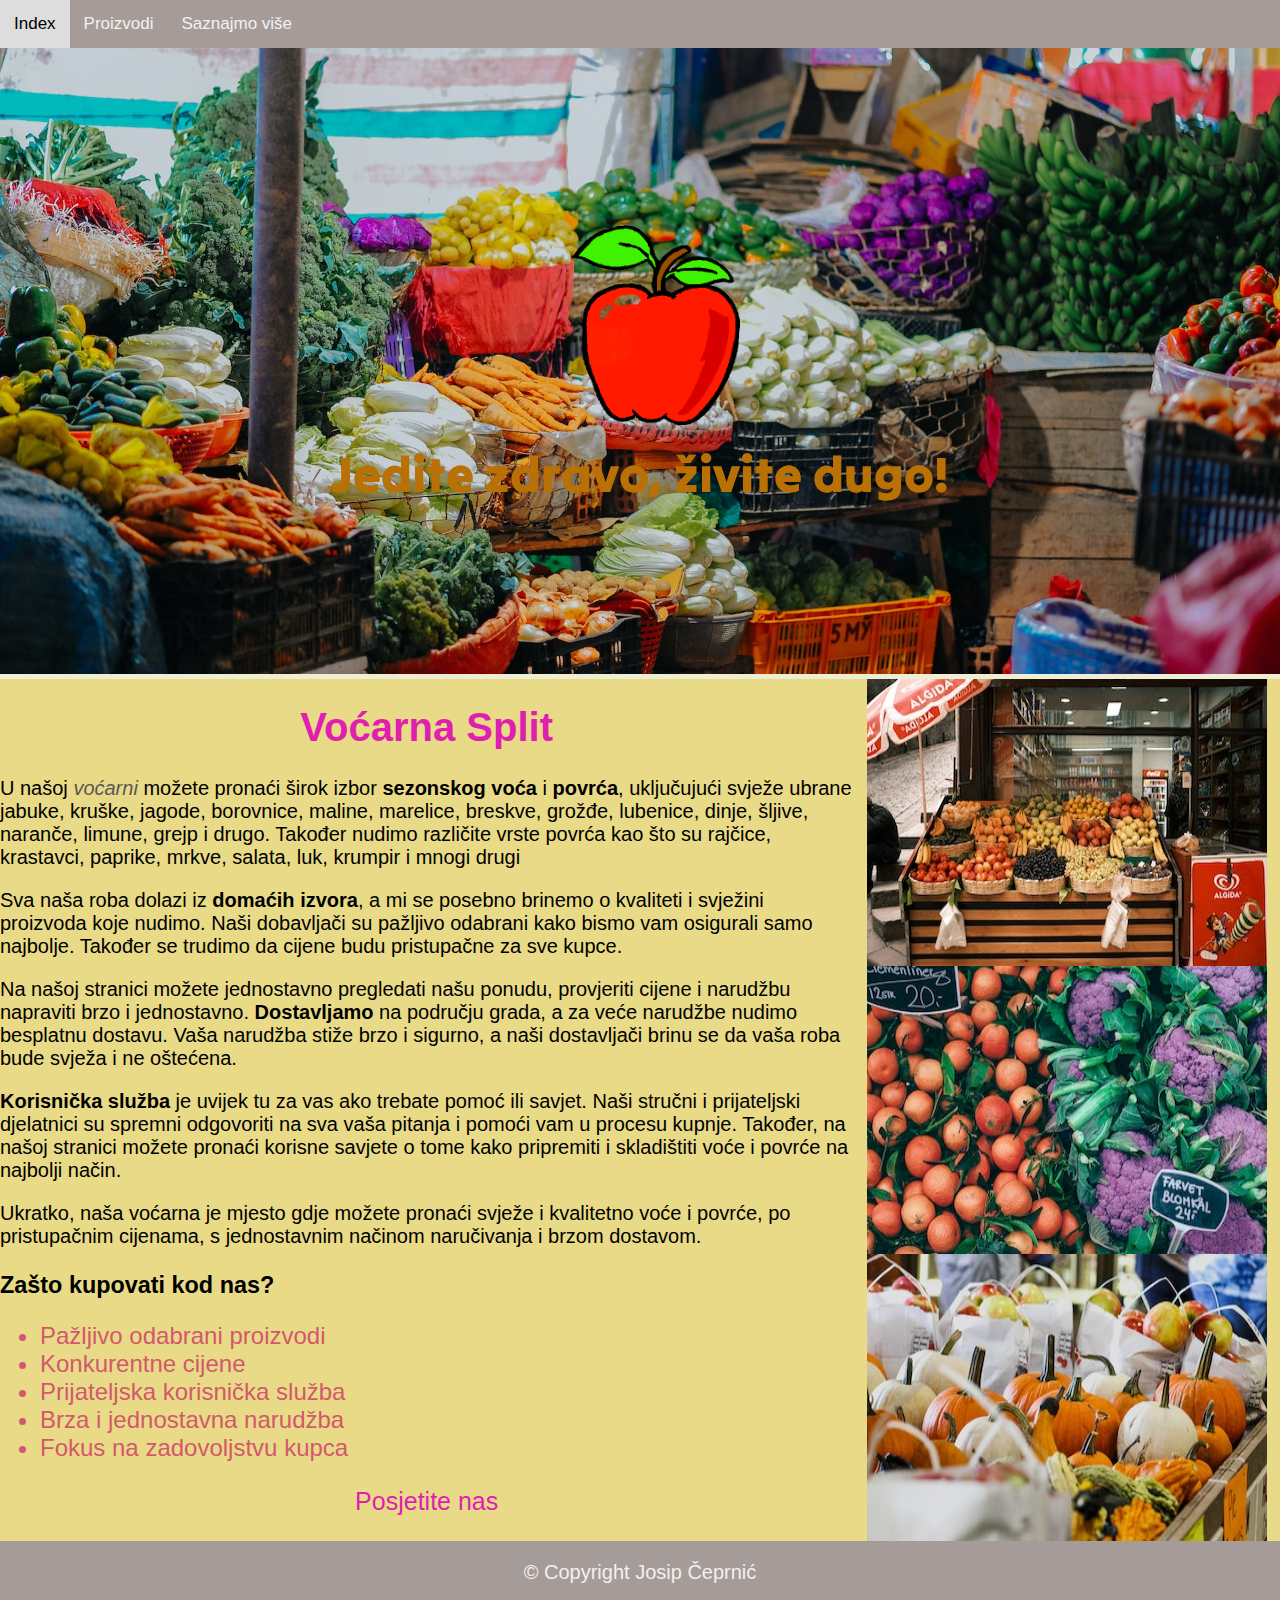
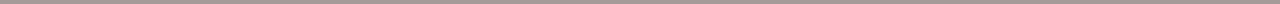
==== commit ce91738c: "task02 finished" ====
--- a/html/index.html
+++ b/html/index.html
@@ -25,9 +25,9 @@
         >Saznajmo više</a
       >
     </nav>
-    <div><img src="../images/fruits.jpg" id="header" /></div>
+    <div><img src="../images/fruits.jpg" alt="Slika voća" id="header" /></div>
     <div class="center-text"><p>Jedite zdravo, živite dugo!</p></div>
-    <div><img src="../images/apple.png" id="apple" /></div>
+    <div><img src="../images/apple.png" alt="logo jabuke" id="apple" /></div>
 
     <main class="flex-container">
       <div class="left">
@@ -75,9 +75,9 @@
           <li>Brza i jednostavna narudžba</li>
           <li>Fokus na zadovoljstvu kupca</li>
         </ul>
+        <p class ="visit">Posjetite nas</p>
+      </div>
 
-        <marquee>Posjetite nas</marquee>
-      </div>
       <div class="right">
         <img src="../images/shop1.jpg" alt="Slika voćarne" title="voćarna" />
         <img src="../images/shop2.jpg" alt="Slika voćarne" title="voćarna" />
--- a/css/style.css
+++ b/css/style.css
@@ -54,7 +54,7 @@
   left: 50%;
   transform: translate(-50%, -90%);
   z-index: 1;
-  color: #edeed4;
+  color: #b97105;
   text-align: center;
   font-family: "Tilt Warp", cursive;
   font-size: 50px;
@@ -124,8 +124,10 @@
   color: #e01fb0;
 }
 
-marquee {
+.visit {
   color: #e01fb0;
+  text-align: center;
+  font-size: 25px;
 }
 ul li {
   color: rgb(211, 88, 109);
